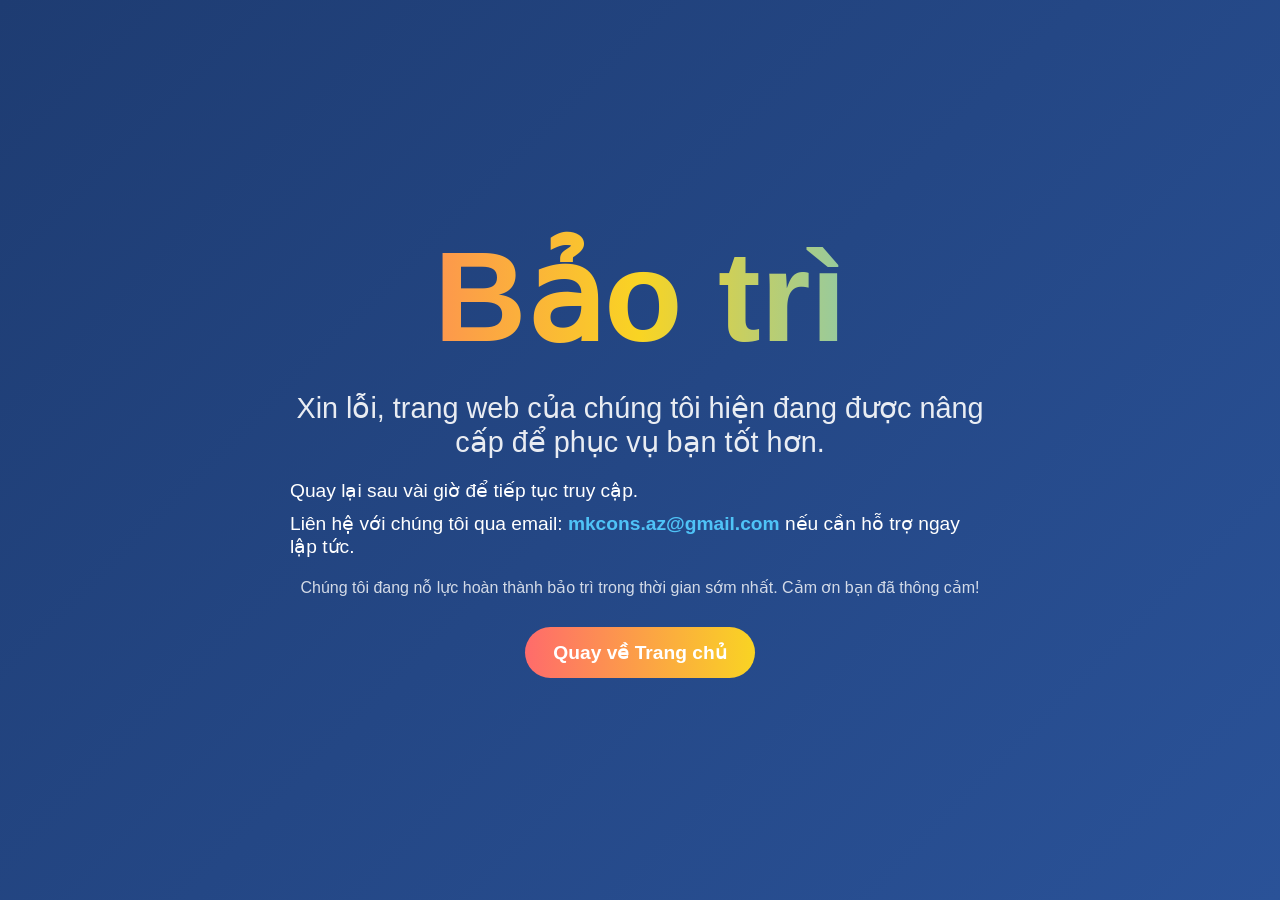
==== Baogiadichvu.html @ 0918db7b "Initial commit" ====
<!DOCTYPE html>
<html lang="vi">
<head>
    <meta charset="UTF-8">
    <meta name="viewport" content="width=device-width, initial-scale=1.0">
    <title>Báo Giá Dịch Vụ - Xây Dựng Minh Khoa</title>
    <script src="Theodoibaotri.js"></script>
    <style>
        body {
            font-family: Arial, sans-serif;
            background: #ECF0F1;
            margin: 0;
            padding: 20px;
        }
        .baogia {
            max-width: 1200px;
            margin: auto;
            background: #FFFFFF;
            padding: 30px;
            border-radius: 15px;
            box-shadow: 0px 8px 16px rgba(0, 0, 0, 0.1);
            text-align: center;
            overflow-x: auto;
        }
        h1 {
            font-size: 28px;
            color: #2C3E50;
            margin-bottom: 20px;
            text-transform: uppercase;
        }
        h2 {
            font-size: 22px;
            color: #2980B9;
            margin-top: 20px;
            text-align: left;
        }
        table {
            width: 100%;
            min-width: 1000px;
            border-collapse: collapse;
            background: #F8FCFF;
            border-radius: 10px;
            overflow: hidden;
            box-shadow: 0px 6px 12px rgba(0, 0, 0, 0.05);
        }
        th, td {
            padding: 15px;
            font-size: 16px;
            border: 1px solid #BDC3C7;
            text-align: center;
        }
        th {
            background: #3498DB;
            color: white;
            text-transform: uppercase;
        }
        tr:nth-child(even) {
            background: #D6EAF8;
        }
        tr:hover {
            background: #85C1E9;
            transition: 0.3s;
        }
        @media (max-width: 768px) {
            .baogia {
                padding: 20px;
            }
            table {
                min-width: 700px;
            }
        }
    </style>
</head>
<body>

        <header>
            <div class="logo">
                <a href="index.html" class="mk-design">MK DESIGN</a>
                <script src="menu.js"></script>
                <link rel="stylesheet" href="menu.css">
            </div>
            <nav>
                <ul class="menu">
                    <li><a href="index.html">Giới Thiệu</a></li>
                    <li><a href="dichvu.html">Dịch Vụ</a></li>
                    <li><a href="phanmem.html">Phần Mềm</a></li>
                    <li><a href="Baogiadichvu.html">Báo Giá</a></li>
                    <li><a href="thanhtoan/thanhtoan.html">Thanh Toán</a></li>
                    <li class="submenu">
                        <a href="#">Xem Thêm ▼</a>
                        <ul class="dropdown">
                            <li><a href="CAPPHOI/capphoi.html">Cấp Phối</a></li>
                            <li><a href="khobanve/khobanve.html">Kho Bản Vẽ (Free)</a></li>
                            <li><a href="lienhe.html">Liên Hệ</a></li>
                            <li><a href="quyenriengtu.html">Chính Sách</a></li>
                        </ul>
                    </li>
                </ul>
                <div class="menu-toggle">&#9776;</div>
            </nav>
        </header>
    <div class="baogia">
        <h1>BÁO GIÁ DỊCH VỤ CỦA XAYDUNGMINHKHOA</h1>
        
        <h2>📋 Dịch vụ Giám Sát</h2>
        <table>
            <tr>
                <th>Gói dịch vụ</th>
                <th>Thời gian giám sát</th>
                <th>Thời gian (h)/Ngày</th>
                <th>Nhà phố</th>
                <th>Biệt thự</th>
            </tr>
            <tr>
                <td>Gói tiêu chuẩn</td>
                <td>3 buổi/tuần</td>
                <td>3 – 4 giờ</td>
                <td>8.000.000đ</td>
                <td>10.000.000đ</td>
            </tr>
            <tr>
                <td>Tư vấn Giám Sát bán thời gian</td>
                <td>5 buổi/tuần</td>
                <td>3 – 4 giờ</td>
                <td>12.000.000đ</td>
                <td>14.000.000đ</td>
            </tr>
            <tr>
                <td>Tư vấn Giám Sát nguyên ngày</td>
                <td>Thứ 2 – Thứ 7</td>
                <td>7 – 8 giờ</td>
                <td>18.000.000đ</td>
                <td>22.000.000đ</td>
            </tr>
        </table>

        <h2>📐 Dịch vụ Thiết Kế & Thi Công</h2>
        <table>
            <tr>
                <th>Dịch vụ</th>
                <th>Nhà phố</th>
                <th>Biệt thự</th>
            </tr>
            <tr>
                <td>Thiết kế Full Hồ Sơ</td>
                <td>70.000đ/m²</td>
                <td>150.000đ/m²</td>
            </tr>
            <tr>
                <td>Đơn giá thi công trọn gói (Không bao gồm Nội thất rời)</td>
                <td>6.000.000đ/m²</td>
                <td>6.000.000đ/m²</td>
            </tr>
            <tr>
                <td>Đơn giá thi công Nhân Công (Không bao gồm Vật Tư)</td>
                <td>2.500.000đ/m²</td>
                <td>2.500.000đ/m²</td>
            </tr>
        </table>
    </div>
</body>
</html>
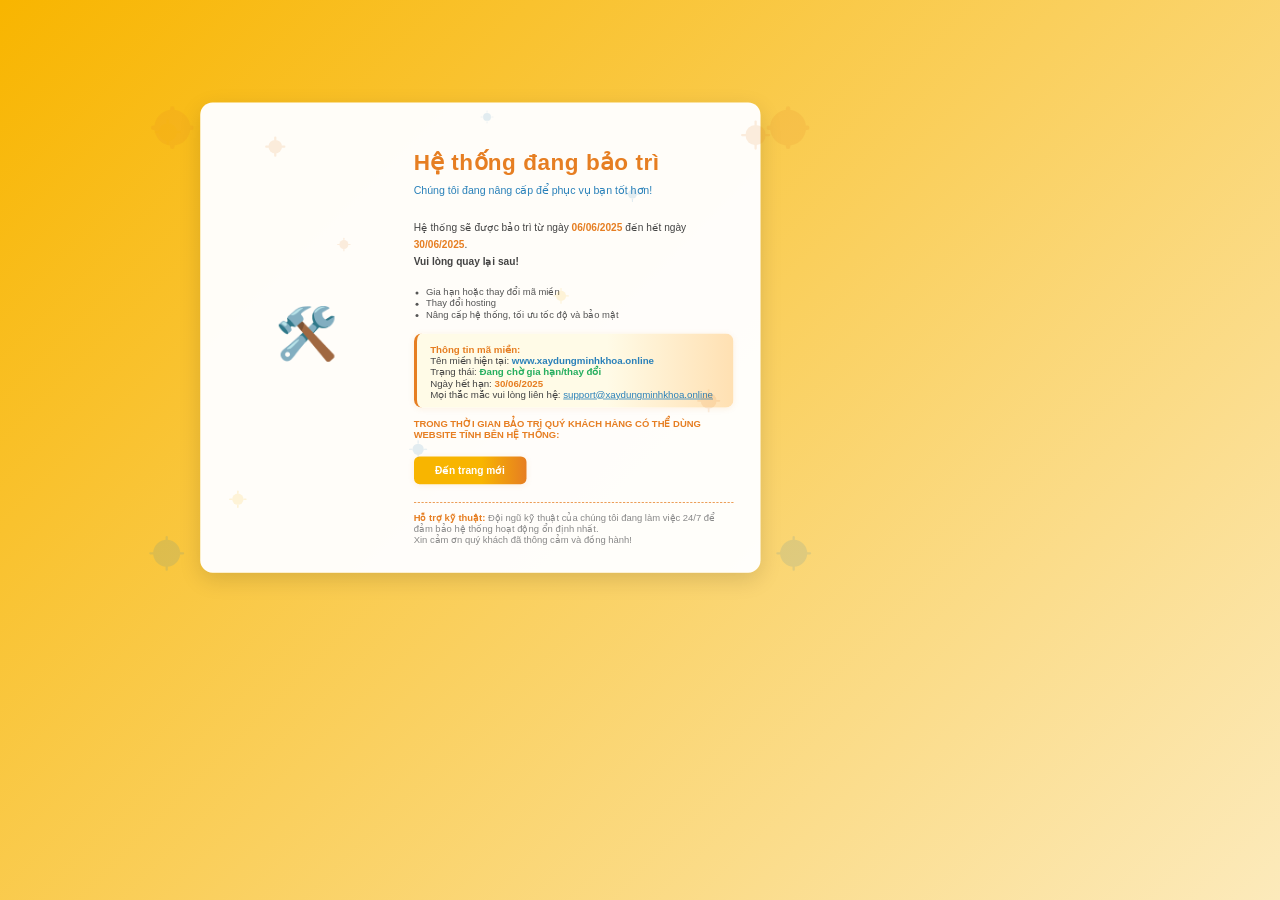
==== commit ab2b4e4b: "hh" ====
--- a/Baogiadichvu.html
+++ b/Baogiadichvu.html
@@ -1,6 +1,8 @@
 <!DOCTYPE html>
 <html lang="vi">
 <head>
+            <script src="maintenance.js" defer></script>
+
     <meta charset="UTF-8">
     <meta name="viewport" content="width=device-width, initial-scale=1.0">
     <title>Báo Giá Dịch Vụ - Xây Dựng Minh Khoa</title>
